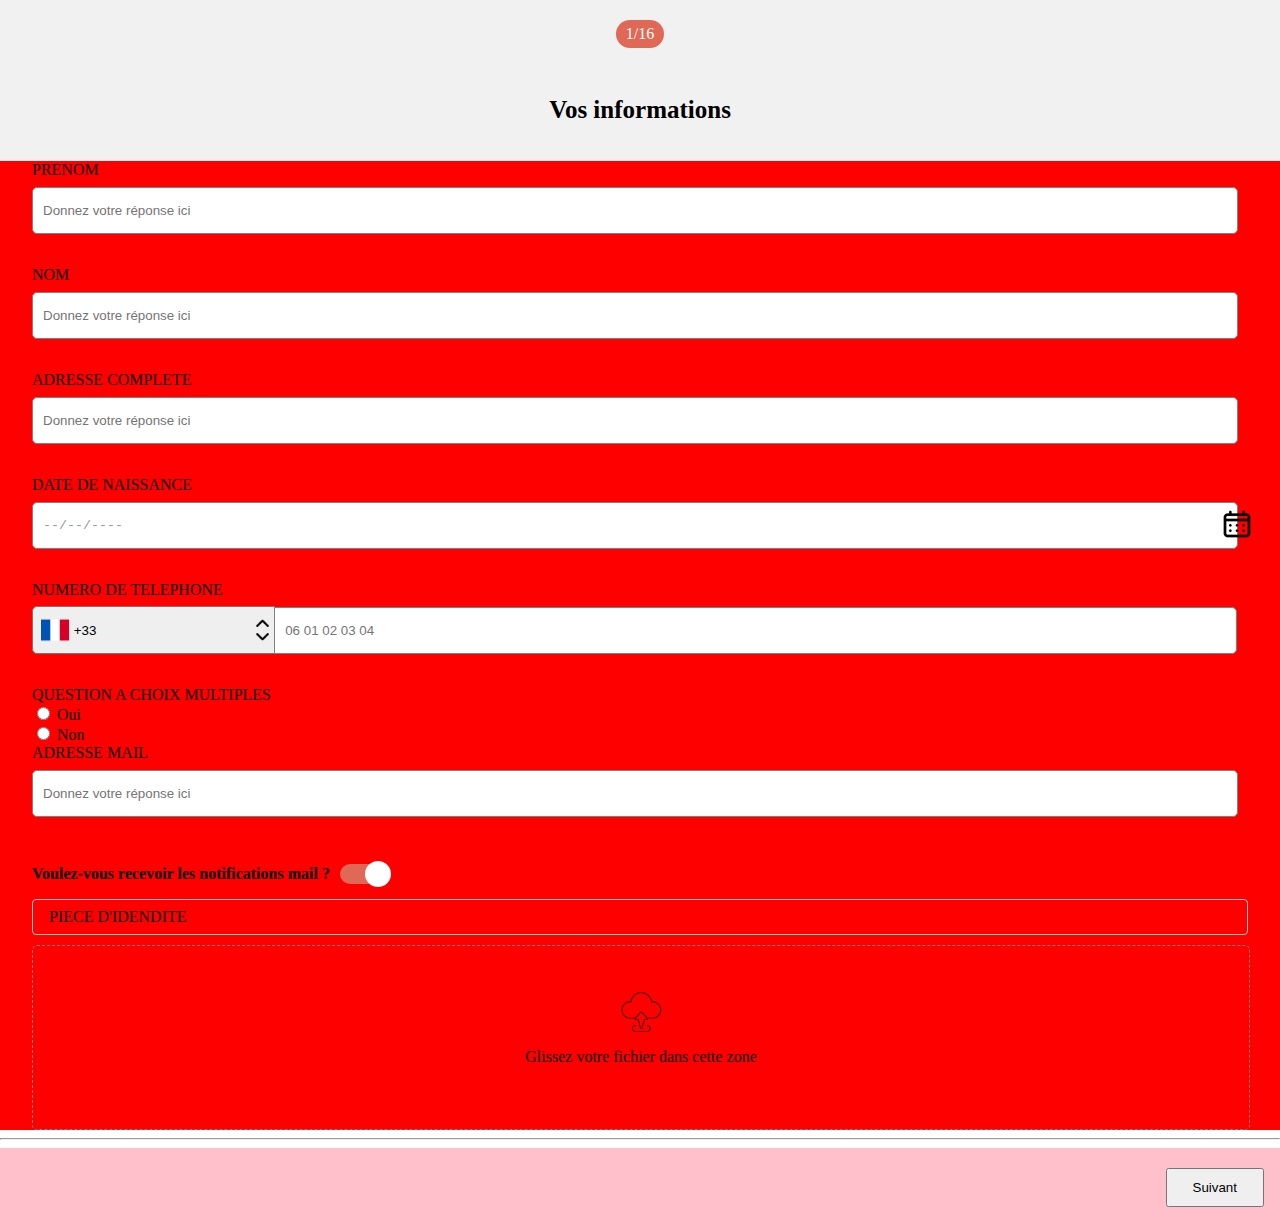
==== index.html @ 0a18bf77 "first push" ====
<!DOCTYPE html>
<html lang="fr">
  <head>
    <meta charset="UTF-8" />
    <meta name="viewport" content="width=device-width, initial-scale=1.0" />
    <link rel="stylesheet" href="style.css" />
    <title>Maquette-Particeep</title>
  </head>
  <body>
    <div class="header">
      <p>1/16</p>
      <h1>Vos informations</h1>
    </div>
    <form action="">
      <div class="form">
        <div>
          <label for="firstName">PRENOM</label>
          <input
            type="text"
            id="firstName"
            name="firstName"
            placeholder="Donnez votre réponse ici"
            required
          />
        </div>
        <div>
          <label for="name">NOM</label>
          <input
            type="text"
            id="name"
            name="name"
            placeholder="Donnez votre réponse ici"
            required
          />
        </div>
        <div>
          <label for="address">ADRESSE COMPLETE</label>
          <input
            type="text"
            id="address"
            name="address"
            placeholder="Donnez votre réponse ici"
            required
          />
        </div>
        <div class="BirthDate-container">
          <label for="BirthDate">DATE DE NAISSANCE</label>
          <input
            type="date"
            id="BirthDate"
            name="BirthDate"
            placeholder="--/--/----"
            required
          />
        </div>
        <div>
          <label for="PhoneNumber">NUMERO DE TELEPHONE</label>
          <div style="width: 100%">
            <div class="phoneNumber-container">
              <img
                class="prefix-flag"
                src="assets/icons/france.png"
                alt="drapeau"
              />
              <img
                class="prefix-arrows"
                src="assets/icons/arrows.png"
                alt="arrows"
              />
              <select id="selectPrefix" class="selectPrefix" name="prefix">
                <option value="+33">
                  <span
                    >&nbsp&nbsp&nbsp&nbsp&nbsp&nbsp&nbsp&nbsp&nbsp&nbsp&nbsp</span
                  >+33
                </option>
                <option value="+1">+1</option>
                <option value="+44">+44</option>
              </select>
            </div>
            <div class="input-container">
              <input
                type="tel"
                id="PhoneNumber"
                name="PhoneNumber"
                placeholder="06 01 02 03 04"
                required
              />
            </div>
          </div>
        </div>
        <div>
          <label for="answer-yes answer-no">QUESTION A CHOIX MULTIPLES</label>
          <div>
            <input id="answer-yes" type="radio" name="answer" />
            <label for="answer-yes">Oui</label>
          </div>
          <div>
            <input id="answer-no" type="radio" name="answer" />
            <label for="answer-no">Non</label>
          </div>
        </div>
        <div>
          <label for="mail">ADRESSE MAIL</label>
          <input
            type="email"
            id="e-mail"
            name="e-mail"
            placeholder="Donnez votre réponse ici"
            required
          />
        </div>
        <div class="toggle-container">
          <p>
            <strong> Voulez-vous recevoir les notifications mail ?</strong>
          </p>
          <div class="toggle">
            <input type="checkbox" id="toggle" checked />
            <label for="toggle"></label>
          </div>
        </div>
        <div class="file-input-container">
          <label for="file">PIECE D'IDENDITE</label>
          <div class="uploader">
            <div class="upload-wrapper">
              <img src="assets/icons/telecharger.png" alt="telecharger" />
              <p>Glissez votre fichier dans cette zone</p>
            </div>
            <input id="file" name="file" type="file" />
          </div>
        </div>
      </div>
      <hr />
      <div class="form-footer">
        <button class="submit-btn">Suivant</button>
      </div>
    </form>
    <script src="script.js"></script>
  </body>
</html>
---- style.css ----
body {
    margin: 0;
}
.header {
    background-color: #f1f1f1;
    padding: 20px;
}
.header > p {
    background-color: #DF6857;
    margin: 0 auto;
    width: fit-content;
   padding: 5px 10px;
   border-radius: 30px;
   color: white;
}
.header > h1 {
    text-align: center;
    font-size: 25px;
    margin-top: 3rem;
}
/* formulaire */
.form {
    padding: 0 2rem;
    background-color: red;
}

input[type="text"], input[type="date"], input[type="tel"], input[type="email"]  {
    width: calc(100% - 2rem);
    padding: 15px 10px;
    border: 1px solid grey;
    border-radius: 5px;
    margin : 0.5rem 0px 2rem 0px;
    position: relative;
}
input[type="date"]::-webkit-datetime-edit-fields-wrapper {
    display: none;
  }
  input[type="date"]::-webkit-calendar-picker-indicator {
    cursor: pointer;
    z-index: 10;
    opacity: 0;
    position : absolute;
    right : 1rem;
    top: 50%;
    transform: translateY(-50%);
    padding: 10px;
  }

  /*input telephone*/
  input[type="tel"] {
    border-radius: 0 5px 5px 0px !important  ;
  }
 
  .phoneNumber-container {
    position: relative;
    width: 20%;
    display: inline-block;
    margin-right: -5px;
  }
  .input-container {
    display: inline-block;
    width: 80%;
  }
  #selectPrefix{
    width: 100%;
    height: 3rem;
    border-radius: 5px 0 0 5px;
    display: inline;
  }
  select[name="prefix"] {
    appearance: none;
    -webkit-appearance: none;
}
  .prefix-flag  {
    position: absolute;
    width: 30px;
    height: 30px;
    top: 50%;
    transform: translateY(-50%);
    left: 0.5rem;
  }
  .prefix-arrows {
    width: 25px;
    height: 25px;
    position: absolute;
    right: 0;
    top: 50%;
    transform: translateY(-50%);
  }
   .BirthDate-container{
    position:relative;
  }
  .BirthDate-container:after {
        content: url("assets/icons/calendar.png");
        display: block;
        font-size:2rem;
        color:STEELBLUE;
        background: none;
        background: url('') no-repeat;
        background-size: 10%;
        position: absolute;
        top: 50%;
        transform: translateY(-50%);
        right: -5px;
  } 
  input[type="date"]:before {
    content: attr(placeholder);
    color: #999;
    display: inline-block;
  }
  /*toggler*/
    .toggle-container {
        display: flex;
        flex-direction: row;
        align-items: center;
        gap: 10px;
    }
  .toggle input[type="checkbox"] {
    display: none;
  }
  .toggle {
    display: inline-block;
  }
  .toggle label {
    display: block;
    position: relative;
    width: 50px;
    height: 20px;
    background-color: grey;
    border-radius: 15px;
    cursor: pointer;
  }
  
  .toggle label:after {
    content: '';
    display: block;
    position: absolute;
    top: 50%;
    transform: translateY(-50%);
    left: 0px;
    width: 26px;
    height: 26px;
    background-color: #fff;
    border-radius: 50%;
    transition: all 0.3s;
  }
  
  .toggle input[type="checkbox"]:checked + label {
    background-color: #DF6857;
  }
  
  .toggle input[type="checkbox"]:checked + label:after {
    transform: translateX(25px) translateY(-50%);
  }
  /* uploader*/
  .file-input-container{
    display: flex;
    flex-direction: column;
    gap: 10px;
    
  }
  .file-input-container .uploader {
    width: 100%;
    position: relative;
    border: 1px dashed grey;
    border-radius: 5px;
  }
  .uploader img {
    width: 40px;
    height: 40px;
  }
  .file-input-container input[type="file"] {
    display: flex;
    border: 1px dashed grey;
    border-radius: 5px;
    width: 100%;
    padding: 5rem 0;
    cursor: pointer;
    z-index: 100;
    opacity: 0;
  }
  .upload-wrapper {
    position: absolute;
    display: flex;
    flex-direction: column;
    justify-content: center;
    align-items: center;
    top: 50%;
    left: 50%;
    transform: translate(-50%, -50%);
  }
  .file-input-container label {
    display: inline-block;
    padding: 8px 16px;
    border: 1px solid #ccc;
    border-radius: 4px;
    cursor: pointer;
  }
 /* submit btn */
 .form-footer {
    background-color: pink;
    height: 5rem;
    display: flex;
    justify-content:  flex-end;
    align-items: center;
 }
    .submit-btn {
        padding: 10px 25px;
        margin-right: 1rem;
    }
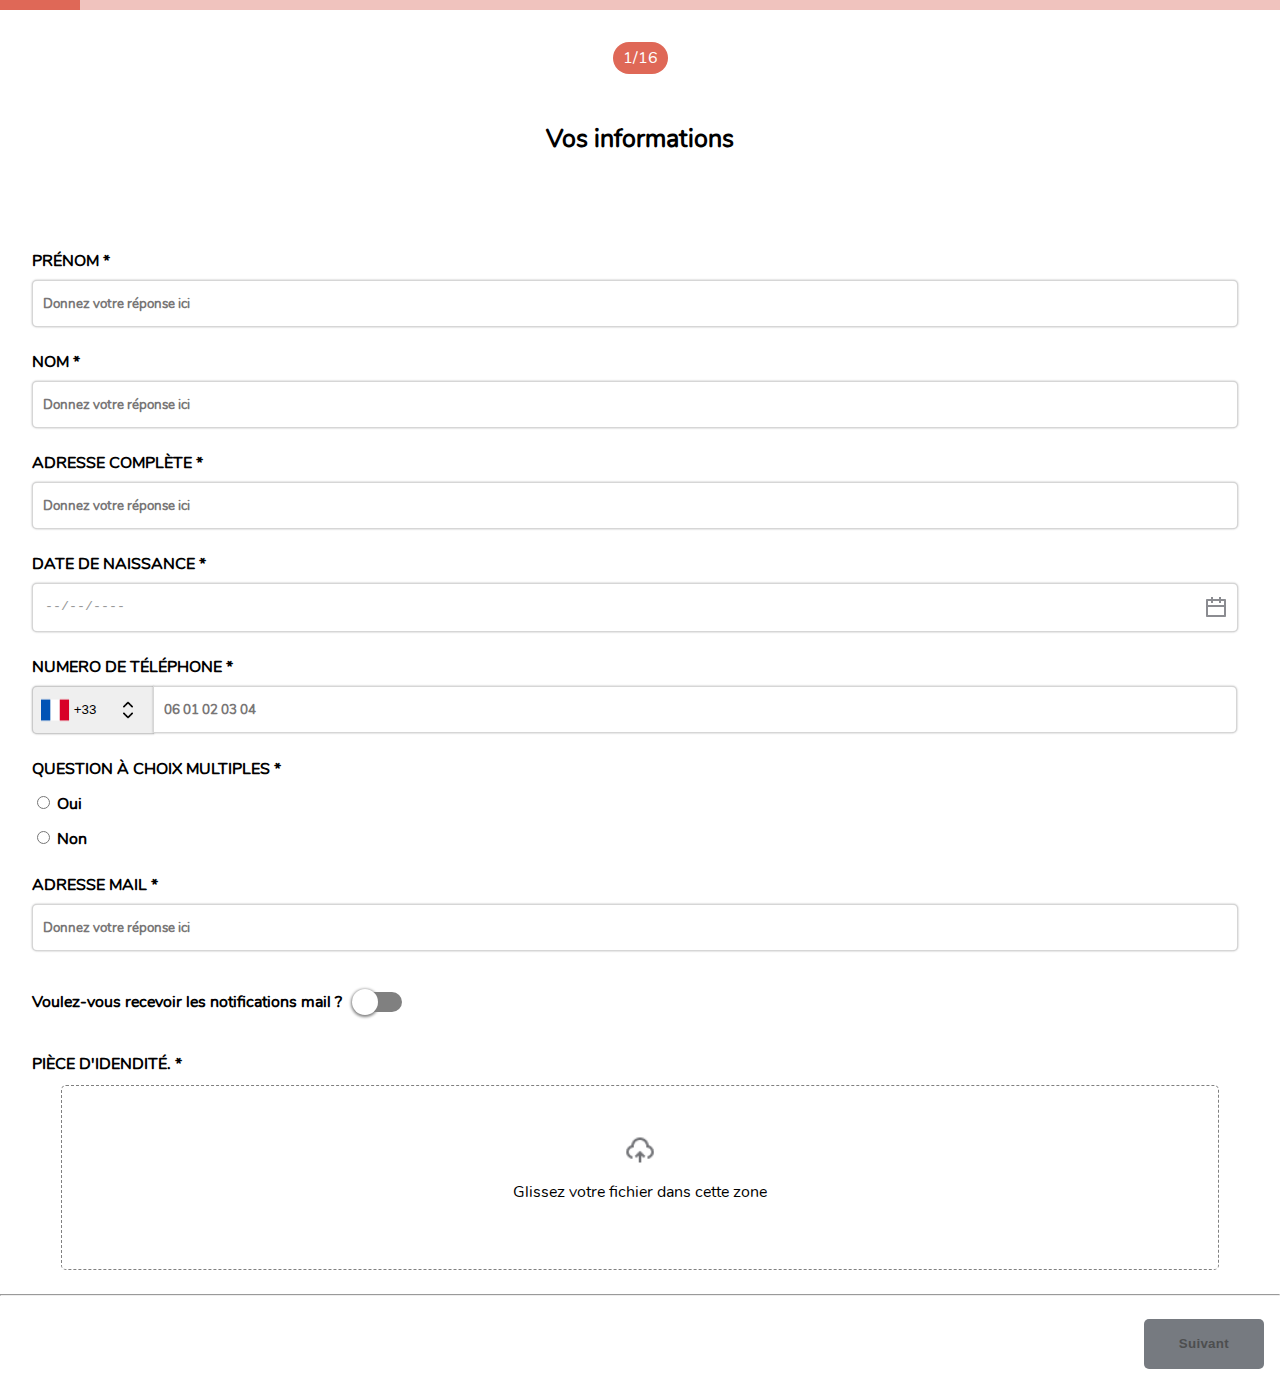
==== commit 00a39be1: "second push 80%" ====
--- a/index.html
+++ b/index.html
@@ -8,13 +8,16 @@
   </head>
   <body>
     <div class="header">
+      <div class="progression-bar">
+        <div class="progression"></div>
+      </div>
       <p>1/16</p>
       <h1>Vos informations</h1>
     </div>
     <form action="">
       <div class="form">
-        <div>
-          <label for="firstName">PRENOM</label>
+        <div class="input-group">
+          <label for="firstName">PRÉNOM *</label>
           <input
             type="text"
             id="firstName"
@@ -23,8 +26,8 @@
             required
           />
         </div>
-        <div>
-          <label for="name">NOM</label>
+        <div class="input-group">
+          <label for="name">NOM *</label>
           <input
             type="text"
             id="name"
@@ -33,8 +36,8 @@
             required
           />
         </div>
-        <div>
-          <label for="address">ADRESSE COMPLETE</label>
+        <div class="input-group">
+          <label for="address">ADRESSE COMPLÈTE *</label>
           <input
             type="text"
             id="address"
@@ -43,18 +46,18 @@
             required
           />
         </div>
-        <div class="BirthDate-container">
-          <label for="BirthDate">DATE DE NAISSANCE</label>
+        <div class="input-group birthDate-container">
+          <label for="BirthDate">DATE DE NAISSANCE *</label>
           <input
             type="date"
-            id="BirthDate"
-            name="BirthDate"
+            id="birthDate"
+            name="birthDate"
             placeholder="--/--/----"
             required
           />
         </div>
-        <div>
-          <label for="PhoneNumber">NUMERO DE TELEPHONE</label>
+        <div class="input-group">
+          <label for="PhoneNumber">NUMERO DE TÉLÉPHONE *</label>
           <div style="width: 100%">
             <div class="phoneNumber-container">
               <img
@@ -80,49 +83,49 @@
             <div class="input-container">
               <input
                 type="tel"
-                id="PhoneNumber"
-                name="PhoneNumber"
+                id="phoneNumber"
+                name="phoneNumber"
                 placeholder="06 01 02 03 04"
                 required
               />
             </div>
           </div>
         </div>
-        <div>
-          <label for="answer-yes answer-no">QUESTION A CHOIX MULTIPLES</label>
+        <div class="input-group">
+          <label for="answer-yes answer-no">QUESTION À CHOIX MULTIPLES *</label>
           <div>
-            <input id="answer-yes" type="radio" name="answer" />
+            <input id="answer-yes" type="radio" name="answer-yes" />
             <label for="answer-yes">Oui</label>
           </div>
           <div>
-            <input id="answer-no" type="radio" name="answer" />
+            <input id="answer-no" type="radio" name="answer-no" />
             <label for="answer-no">Non</label>
           </div>
         </div>
-        <div>
-          <label for="mail">ADRESSE MAIL</label>
+        <div class="input-group">
+          <label for="mail">ADRESSE MAIL *</label>
           <input
             type="email"
-            id="e-mail"
-            name="e-mail"
+            id="email"
+            name="email"
             placeholder="Donnez votre réponse ici"
             required
           />
         </div>
-        <div class="toggle-container">
+        <div class="input-group toggle-container">
           <p>
             <strong> Voulez-vous recevoir les notifications mail ?</strong>
           </p>
           <div class="toggle">
-            <input type="checkbox" id="toggle" checked />
+            <input type="checkbox" id="toggle" name="checkbox" />
             <label for="toggle"></label>
           </div>
         </div>
-        <div class="file-input-container">
-          <label for="file">PIECE D'IDENDITE</label>
+        <div class="input-group file-input-container">
+          <label for="file">PIÈCE D'IDENDITÉ. *</label>
           <div class="uploader">
             <div class="upload-wrapper">
-              <img src="assets/icons/telecharger.png" alt="telecharger" />
+              <img src="assets/icons/upload-cloud.png" alt="telecharger" />
               <p>Glissez votre fichier dans cette zone</p>
             </div>
             <input id="file" name="file" type="file" />
@@ -131,7 +134,9 @@
       </div>
       <hr />
       <div class="form-footer">
-        <button class="submit-btn">Suivant</button>
+        <button class="submit-btn" disabled>
+          <a href="index2.html">Suivant</a>
+        </button>
       </div>
     </form>
     <script src="script.js"></script>
--- a/style.css
+++ b/style.css
@@ -1,9 +1,29 @@
+@font-face {
+    font-family: "Nunito-Regular";
+    src: url('assets/fonts/Nunito-Regular.ttf');
+}
 body {
     margin: 0;
-}
+    font-family: Nunito-Regular;
+}
+/*header progression bar*/
 .header {
-    background-color: #f1f1f1;
-    padding: 20px;
+  height: 250px;
+}
+.header .progression-bar {
+    width: 100%;
+    height: 10px;
+    background-color: #f0c3be;
+    position: relative;
+    margin-bottom: 2rem;
+}
+.header .progression-bar .progression {
+    width: calc( (100% / 16) * 1 );
+    height: 10px;
+    background-color: #DF6857;
+    position: absolute;
+    top: 0;
+    left: 0;
 }
 .header > p {
     background-color: #DF6857;
@@ -21,31 +41,73 @@
 /* formulaire */
 .form {
     padding: 0 2rem;
-    background-color: red;
-}
-
+}
+.input-group {
+    margin-bottom: 1.5rem;
+}
 input[type="text"], input[type="date"], input[type="tel"], input[type="email"]  {
+    position: relative;
     width: calc(100% - 2rem);
+    margin-top : 0.5rem;
     padding: 15px 10px;
-    border: 1px solid grey;
+    border: 1px solid rgba(90, 90, 91, 0.247) ;
     border-radius: 5px;
-    margin : 0.5rem 0px 2rem 0px;
-    position: relative;
-}
+    box-shadow:  0 0px 2px 0 rgba(90, 90, 91, 0.49);
+}
+input[type="text"]:focus, input[type="date"]:focus, input[type="tel"]:focus, input[type="email"]:focus {
+    outline: none;
+    border: 1px solid #DF6857;
+}
+input[type="text"]::placeholder, input[type="date"]::placeholder, input[type="tel"]::placeholder, input[type="email"]::placeholder {
+    font-weight: 600;
+    color: #787676;
+    font-family:Nunito-Regular ;
+}
+label {
+  font-weight: bold;
+} 
+/*input date (birthdate)*/
 input[type="date"]::-webkit-datetime-edit-fields-wrapper {
-    display: none;
+    color: red;
+  opacity: 0;
   }
   input[type="date"]::-webkit-calendar-picker-indicator {
     cursor: pointer;
+    opacity: 0;
+    width: 100%;
+    height: 100%;
     z-index: 10;
-    opacity: 0;
     position : absolute;
     right : 1rem;
     top: 50%;
     transform: translateY(-50%);
     padding: 10px;
   }
-
+  .birthDate-container{
+    position:relative;
+  }
+  .birthDate-container:after {
+        content: url("assets/icons/calendar-line.png");
+        position: absolute;
+        top: 54%;
+        right: 20px;
+  } 
+  input[type="date"]:before {
+    position: absolute;
+    left: 12px;
+    content: attr(placeholder);
+    color: #999;
+    display: inline-block;
+  }
+  /* when date selected*/
+  .selected input[type="date"]::-webkit-datetime-edit-fields-wrapper {
+    color: black;
+    font-family: Nunito-Regular ;
+    opacity: 1;
+  }
+  .selected input[type="date"]:before {
+    opacity: 0;
+  } 
   /*input telephone*/
   input[type="tel"] {
     border-radius: 0 5px 5px 0px !important  ;
@@ -53,17 +115,19 @@
  
   .phoneNumber-container {
     position: relative;
-    width: 20%;
+    width: 10%;
     display: inline-block;
     margin-right: -5px;
   }
   .input-container {
     display: inline-block;
-    width: 80%;
+    width: 90%;
   }
   #selectPrefix{
     width: 100%;
     height: 3rem;
+    border: 1px solid rgba(90, 90, 91, 0.247) ;
+    box-shadow:  0 0px 2px 0 rgba(90, 90, 91, 0.49);
     border-radius: 5px 0 0 5px;
     display: inline;
   }
@@ -71,7 +135,7 @@
     appearance: none;
     -webkit-appearance: none;
 }
-  .prefix-flag  {
+  .prefix-flag {
     position: absolute;
     width: 30px;
     height: 30px;
@@ -80,33 +144,17 @@
     left: 0.5rem;
   }
   .prefix-arrows {
-    width: 25px;
-    height: 25px;
-    position: absolute;
-    right: 0;
-    top: 50%;
-    transform: translateY(-50%);
-  }
-   .BirthDate-container{
-    position:relative;
-  }
-  .BirthDate-container:after {
-        content: url("assets/icons/calendar.png");
-        display: block;
-        font-size:2rem;
-        color:STEELBLUE;
-        background: none;
-        background: url('') no-repeat;
-        background-size: 10%;
-        position: absolute;
-        top: 50%;
-        transform: translateY(-50%);
-        right: -5px;
-  } 
-  input[type="date"]:before {
-    content: attr(placeholder);
-    color: #999;
-    display: inline-block;
+    width: 20px;
+    height: 20px;
+    position: absolute;
+    right: 1rem;
+    top: 50%;
+    transform: translateY(-50%);
+  }
+  
+  /* multiple questions */
+  #answer-yes, #answer-no{
+   margin-top: 1rem;
   }
   /*toggler*/
     .toggle-container {
@@ -130,7 +178,6 @@
     border-radius: 15px;
     cursor: pointer;
   }
-  
   .toggle label:after {
     content: '';
     display: block;
@@ -140,7 +187,8 @@
     left: 0px;
     width: 26px;
     height: 26px;
-    background-color: #fff;
+    background-color: white;
+    box-shadow:  0px 1px 3px 1px grey;
     border-radius: 50%;
     transition: all 0.3s;
   }
@@ -152,7 +200,9 @@
   .toggle input[type="checkbox"]:checked + label:after {
     transform: translateX(25px) translateY(-50%);
   }
-  /* uploader*/
+
+
+  /* uploader file input */
   .file-input-container{
     display: flex;
     flex-direction: column;
@@ -160,14 +210,15 @@
     
   }
   .file-input-container .uploader {
-    width: 100%;
+    width: 95%;
+    margin: 0 auto;
     position: relative;
     border: 1px dashed grey;
     border-radius: 5px;
   }
   .uploader img {
-    width: 40px;
-    height: 40px;
+    width: 30px;
+    height: 30px;
   }
   .file-input-container input[type="file"] {
     display: flex;
@@ -189,22 +240,31 @@
     left: 50%;
     transform: translate(-50%, -50%);
   }
-  .file-input-container label {
-    display: inline-block;
-    padding: 8px 16px;
-    border: 1px solid #ccc;
-    border-radius: 4px;
-    cursor: pointer;
-  }
  /* submit btn */
- .form-footer {
-    background-color: pink;
-    height: 5rem;
-    display: flex;
-    justify-content:  flex-end;
-    align-items: center;
- }
+    .form-footer {
+      height: 5rem;
+     display: flex;
+      justify-content:  flex-end;
+      align-items: center;
+    }
     .submit-btn {
-        padding: 10px 25px;
+        padding: 20px 35px;
         margin-right: 1rem;
+        border: none;
+        font-weight: 600 ;
+        border-radius: 5px;
+        background-color: #DF6857;
+        color: white;
+        line-height: 10px;
+        letter-spacing: 0.3px;
+        cursor: pointer;
+    }
+    .submit-btn > a {
+      text-decoration: none;
+      color: #4d4e4f;
+      
+    }
+    .submit-btn:disabled {        
+        background-color: #767a80;
+        pointer-events: none;
     }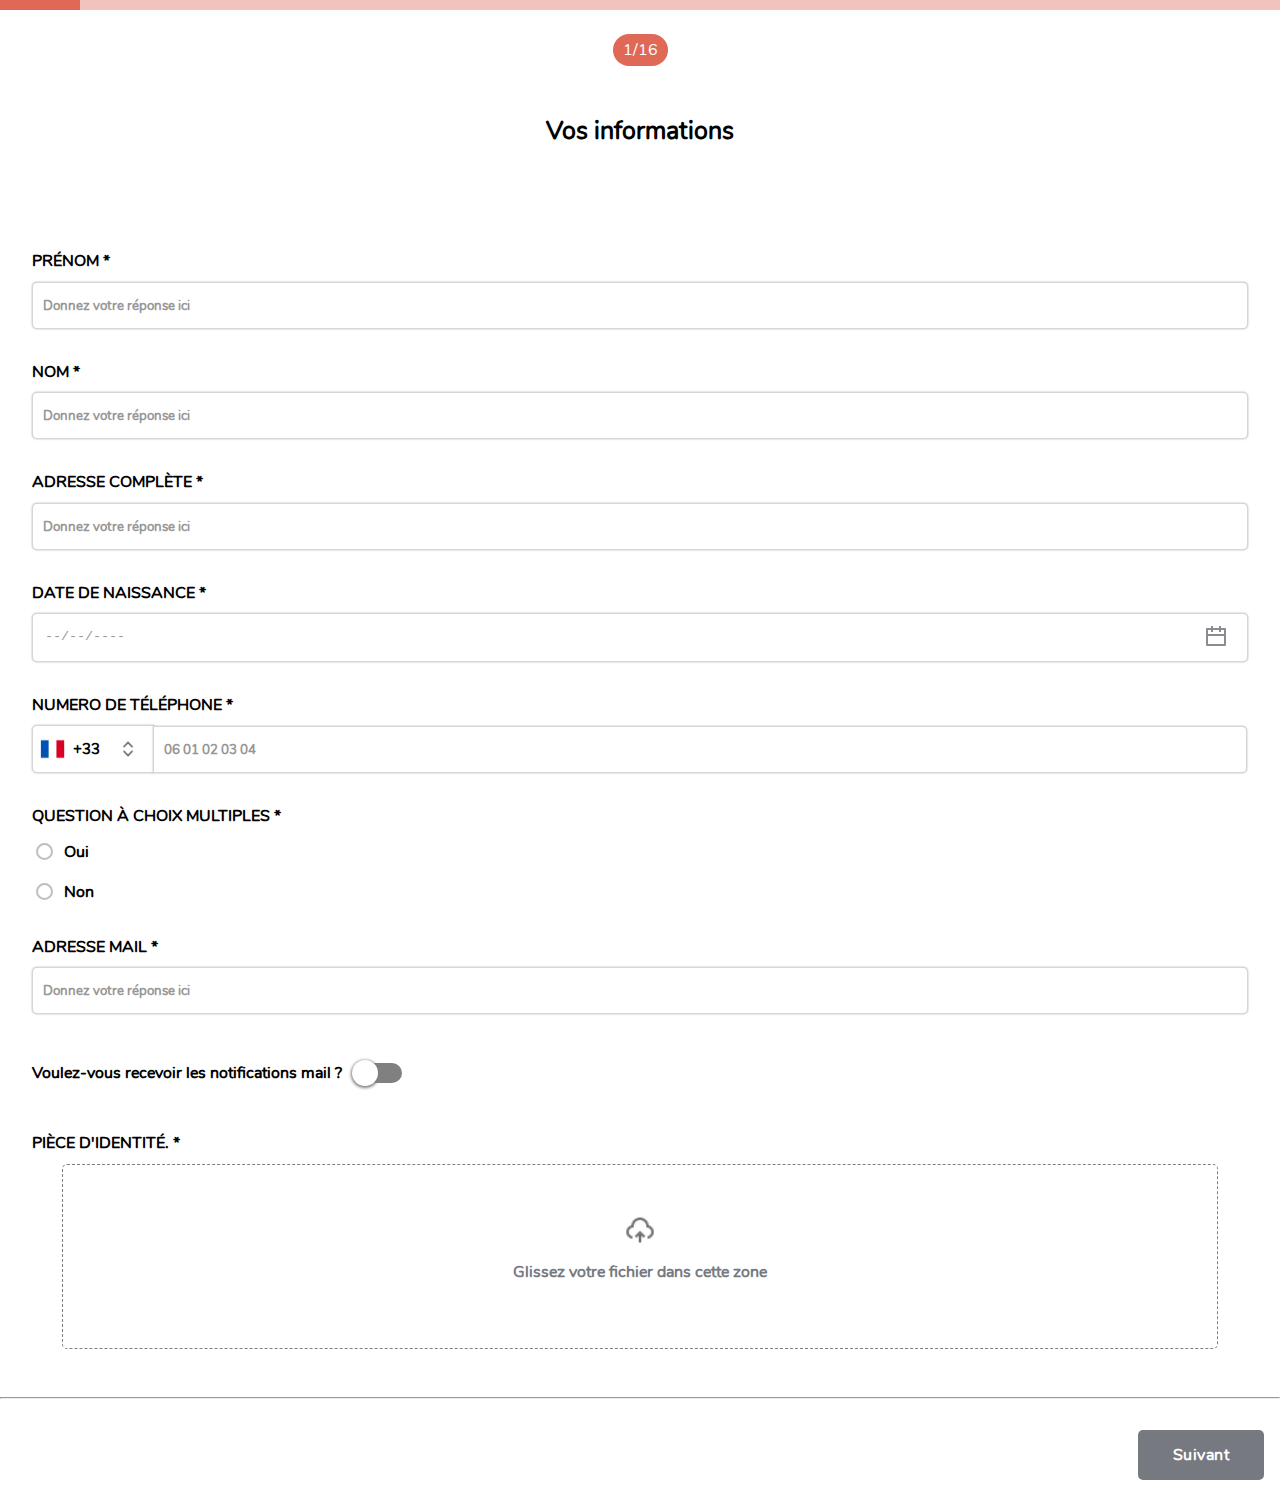
==== commit da105698: "final push" ====
--- a/index.html
+++ b/index.html
@@ -4,141 +4,146 @@
     <meta charset="UTF-8" />
     <meta name="viewport" content="width=device-width, initial-scale=1.0" />
     <link rel="stylesheet" href="style.css" />
-    <title>Maquette-Particeep</title>
+    <title>Maquette Particeep</title>
   </head>
   <body>
-    <div class="header">
-      <div class="progression-bar">
-        <div class="progression"></div>
+    <header>
+      <div class="header">
+        <div class="progression-bar">
+          <div class="progression"></div>
+        </div>
+        <p>1/16</p>
+        <h1>Vos informations</h1>
       </div>
-      <p>1/16</p>
-      <h1>Vos informations</h1>
-    </div>
-    <form action="">
-      <div class="form">
-        <div class="input-group">
-          <label for="firstName">PRÉNOM *</label>
-          <input
-            type="text"
-            id="firstName"
-            name="firstName"
-            placeholder="Donnez votre réponse ici"
-            required
-          />
-        </div>
-        <div class="input-group">
-          <label for="name">NOM *</label>
-          <input
-            type="text"
-            id="name"
-            name="name"
-            placeholder="Donnez votre réponse ici"
-            required
-          />
-        </div>
-        <div class="input-group">
-          <label for="address">ADRESSE COMPLÈTE *</label>
-          <input
-            type="text"
-            id="address"
-            name="address"
-            placeholder="Donnez votre réponse ici"
-            required
-          />
-        </div>
-        <div class="input-group birthDate-container">
-          <label for="BirthDate">DATE DE NAISSANCE *</label>
-          <input
-            type="date"
-            id="birthDate"
-            name="birthDate"
-            placeholder="--/--/----"
-            required
-          />
-        </div>
-        <div class="input-group">
-          <label for="PhoneNumber">NUMERO DE TÉLÉPHONE *</label>
-          <div style="width: 100%">
-            <div class="phoneNumber-container">
-              <img
-                class="prefix-flag"
-                src="assets/icons/france.png"
-                alt="drapeau"
-              />
-              <img
-                class="prefix-arrows"
-                src="assets/icons/arrows.png"
-                alt="arrows"
-              />
-              <select id="selectPrefix" class="selectPrefix" name="prefix">
-                <option value="+33">
-                  <span
-                    >&nbsp&nbsp&nbsp&nbsp&nbsp&nbsp&nbsp&nbsp&nbsp&nbsp&nbsp</span
-                  >+33
-                </option>
-                <option value="+1">+1</option>
-                <option value="+44">+44</option>
-              </select>
+    </header>
+    <main>
+      <form action="">
+        <div class="form">
+          <div class="input-group">
+            <label for="firstName">PRÉNOM *</label>
+            <input
+              type="text"
+              id="firstName"
+              name="firstName"
+              placeholder="Donnez votre réponse ici"
+              required
+            />
+          </div>
+          <div class="input-group">
+            <label for="name">NOM *</label>
+            <input
+              type="text"
+              id="name"
+              name="name"
+              placeholder="Donnez votre réponse ici"
+              required
+            />
+          </div>
+          <div class="input-group">
+            <label for="address">ADRESSE COMPLÈTE *</label>
+            <input
+              type="text"
+              id="address"
+              name="address"
+              placeholder="Donnez votre réponse ici"
+              required
+            />
+          </div>
+          <div class="input-group birthDate-container">
+            <label for="BirthDate">DATE DE NAISSANCE *</label>
+            <input
+              type="date"
+              id="birthDate"
+              name="birthDate"
+              placeholder="--/--/----"
+              required
+            />
+          </div>
+          <div class="input-group">
+            <label for="PhoneNumber">NUMERO DE TÉLÉPHONE *</label>
+            <div style="width: 100%">
+              <div class="prefix-container">
+                <img
+                  class="prefix-flag"
+                  src="assets/icons/france.png"
+                  alt="drapeau"
+                />
+                <img
+                  class="prefix-arrows"
+                  src="assets/icons/arrows.png"
+                  alt="arrows"
+                />
+                <select id="selectPrefix" class="selectPrefix" name="prefix">
+                  <option value="+33">+33</option>
+                  <option value="+1">+1</option>
+                  <option value="+44">+44</option>
+                </select>
+              </div>
+              <div class="input-container">
+                <input
+                  type="tel"
+                  id="phoneNumber"
+                  name="phoneNumber"
+                  placeholder="06 01 02 03 04"
+                  required
+                />
+              </div>
             </div>
-            <div class="input-container">
-              <input
-                type="tel"
-                id="phoneNumber"
-                name="phoneNumber"
-                placeholder="06 01 02 03 04"
-                required
-              />
+          </div>
+          <div class="input-group">
+            <label for="answer-yes answer-no"
+              >QUESTION À CHOIX MULTIPLES *</label
+            >
+            <div class="checkbox-container">
+              <input id="answer-yes" type="checkbox" name="answer-yes" />
+              <label for="answer-yes">Oui</label>
+            </div>
+            <div class="checkbox-container">
+              <input id="answer-no" type="checkbox" name="answer-no" />
+              <label for="answer-no">Non</label>
+            </div>
+          </div>
+          <div class="input-group">
+            <label for="mail">ADRESSE MAIL *</label>
+            <input
+              type="email"
+              id="email"
+              name="email"
+              placeholder="Donnez votre réponse ici"
+              required
+            />
+          </div>
+          <div class="input-group toggle-container">
+            <p>
+              <strong> Voulez-vous recevoir les notifications mail ?</strong>
+            </p>
+            <div class="toggle">
+              <input type="checkbox" id="toggle" name="checkbox" />
+              <label for="toggle"></label>
+            </div>
+          </div>
+          <div class="input-group file-input-container">
+            <label for="file">PIÈCE D'IDENTITÉ. *</label>
+            <div class="uploader">
+              <div class="upload-wrapper">
+                <img src="assets/icons/upload-cloud.png" alt="telecharger" />
+                <p>Glissez votre fichier dans cette zone</p>
+              </div>
+              <div class="files-info hide">
+                <img src="assets/icons/file-line.png" alt="file icon" />
+                <p>Glissez votre fichier dans cette zone</p>
+              </div>
+              <input id="file" name="file" type="file" />
             </div>
           </div>
         </div>
-        <div class="input-group">
-          <label for="answer-yes answer-no">QUESTION À CHOIX MULTIPLES *</label>
-          <div>
-            <input id="answer-yes" type="radio" name="answer-yes" />
-            <label for="answer-yes">Oui</label>
-          </div>
-          <div>
-            <input id="answer-no" type="radio" name="answer-no" />
-            <label for="answer-no">Non</label>
-          </div>
+        <hr />
+        <div class="form-footer">
+          <a class="submit-btn disabled" href="#">Suivant</a>
         </div>
-        <div class="input-group">
-          <label for="mail">ADRESSE MAIL *</label>
-          <input
-            type="email"
-            id="email"
-            name="email"
-            placeholder="Donnez votre réponse ici"
-            required
-          />
-        </div>
-        <div class="input-group toggle-container">
-          <p>
-            <strong> Voulez-vous recevoir les notifications mail ?</strong>
-          </p>
-          <div class="toggle">
-            <input type="checkbox" id="toggle" name="checkbox" />
-            <label for="toggle"></label>
-          </div>
-        </div>
-        <div class="input-group file-input-container">
-          <label for="file">PIÈCE D'IDENDITÉ. *</label>
-          <div class="uploader">
-            <div class="upload-wrapper">
-              <img src="assets/icons/upload-cloud.png" alt="telecharger" />
-              <p>Glissez votre fichier dans cette zone</p>
-            </div>
-            <input id="file" name="file" type="file" />
-          </div>
-        </div>
-      </div>
-      <hr />
-      <div class="form-footer">
-        <button class="submit-btn" disabled>
-          <a href="index2.html">Suivant</a>
-        </button>
-      </div>
-    </form>
+      </form>
+    </main>
+
     <script src="script.js"></script>
   </body>
 </html>
--- a/style.css
+++ b/style.css
@@ -1,270 +1,339 @@
+*, ::after, ::before { 
+  box-sizing: border-box; 
+}
+body {
+  margin: 0;
+  font-family: Nunito-Regular;
+}
 @font-face {
-    font-family: "Nunito-Regular";
-    src: url('assets/fonts/Nunito-Regular.ttf');
-}
-body {
-    margin: 0;
-    font-family: Nunito-Regular;
-}
+  font-family: "Nunito-Regular";
+  src: url('assets/fonts/Nunito-Regular.ttf');
+}
+:root {
+  --primary-color : #DF6857;
+}
+
 /*header progression bar*/
 .header {
   height: 250px;
 }
 .header .progression-bar {
-    width: 100%;
-    height: 10px;
-    background-color: #f0c3be;
-    position: relative;
-    margin-bottom: 2rem;
+  width: 100%;
+  height: 10px;
+  background-color: #f0c3be;
+  position: relative;
+  margin-bottom: 1.5rem;
 }
 .header .progression-bar .progression {
-    width: calc( (100% / 16) * 1 );
-    height: 10px;
-    background-color: #DF6857;
-    position: absolute;
-    top: 0;
-    left: 0;
+  width: calc( (100% / 16) * 1 );
+  height: 10px;
+  background-color: var(--primary-color);
+  position: absolute;
+  top: 0;
+  left: 0;
 }
 .header > p {
-    background-color: #DF6857;
-    margin: 0 auto;
-    width: fit-content;
-   padding: 5px 10px;
-   border-radius: 30px;
-   color: white;
+  background-color: var(--primary-color);
+  margin: 0 auto;
+  width: fit-content;
+  padding: 5px 10px;
+  border-radius: 30px;
+  color: white;
 }
 .header > h1 {
-    text-align: center;
-    font-size: 25px;
-    margin-top: 3rem;
-}
-/* formulaire */
+  text-align: center;
+  font-size: 25px;
+  margin-top: 3rem;
+}
+
+/* form */
 .form {
-    padding: 0 2rem;
+  padding: 0 2rem;
 }
 .input-group {
-    margin-bottom: 1.5rem;
+  margin-bottom: 2rem;
 }
 input[type="text"], input[type="date"], input[type="tel"], input[type="email"]  {
-    position: relative;
-    width: calc(100% - 2rem);
-    margin-top : 0.5rem;
-    padding: 15px 10px;
-    border: 1px solid rgba(90, 90, 91, 0.247) ;
-    border-radius: 5px;
-    box-shadow:  0 0px 2px 0 rgba(90, 90, 91, 0.49);
+  position: relative;
+  width: 100% ;
+  margin-top : 0.6rem;
+  padding: 15px 10px;
+  border: 1px solid rgba(90, 90, 91, 0.247) ;
+  border-radius: 5px;
+  box-shadow:  0 0 2px 0 rgba(90, 90, 91, 0.49);
 }
 input[type="text"]:focus, input[type="date"]:focus, input[type="tel"]:focus, input[type="email"]:focus {
-    outline: none;
-    border: 1px solid #DF6857;
+  outline: none;
+  box-shadow:  0 0px 2px 1px var(--primary-color);
 }
 input[type="text"]::placeholder, input[type="date"]::placeholder, input[type="tel"]::placeholder, input[type="email"]::placeholder {
-    font-weight: 600;
-    color: #787676;
-    font-family:Nunito-Regular ;
+  font-weight: 600;
+  color: #989696;
+  font-family:Nunito-Regular ;
 }
 label {
   font-weight: bold;
 } 
+
 /*input date (birthdate)*/
 input[type="date"]::-webkit-datetime-edit-fields-wrapper {
-    color: red;
   opacity: 0;
+}
+input[type="date"]::-webkit-calendar-picker-indicator {
+  cursor: pointer;
+  opacity: 0;
+  width: 100%;
+  height: 100%;
+  z-index: 10;
+  position : absolute;
+  right : 1rem;
+  top: 50%;
+  transform: translateY(-50%);
+  padding: 10px;
+}
+.birthDate-container{
+  position:relative;
+}
+.birthDate-container:after {
+  content: url("assets/icons/calendar-line.png");
+  position: absolute;
+  top: 54%;
+  right: 20px;
+} 
+input[type="date"]:before {
+  position: absolute;
+  left: 12px;
+  content: attr(placeholder);
+  color: #999;
+  display: inline-block;
+}
+
+/* when date selected*/
+.selected input[type="date"]::-webkit-datetime-edit-fields-wrapper {
+  color: black;
+  font-family: Nunito-Regular ;
+  opacity: 1;
+}
+.selected input[type="date"]:before {
+  opacity: 0;
+} 
+
+/*input telephone*/
+input[type="tel"] {
+  border-radius: 0 5px 5px 0px !important  ;
+}
+.prefix-container {
+  position: relative;
+  width: 10%;
+  display: inline-block;
+  margin-right: -5px;
+}
+.input-container {
+  display: inline-block;
+  width: 90%;
+}
+#selectPrefix{
+  width: 100%;
+  height: 3rem;
+  border: 1px solid rgba(90, 90, 91, 0.247) ;
+  box-shadow:  0 0px 2px 0 rgba(90, 90, 91, 0.49);
+  border-radius: 5px 0 0 5px;
+  display: inline;
+}
+select[name="prefix"] {
+  appearance: none;
+  -webkit-appearance: none;
+  padding-left: 40px;
+  font-size: 15px;
+  font-family: Nunito-Regular;
+  font-weight: 700;
+  background-color: transparent;
+}
+.prefix-flag {
+  position: absolute;
+  width: 25px;
+  height: 25px;
+  top: 50%;
+  transform: translateY(-50%);
+  left: 0.5rem;
+}
+.prefix-arrows {
+  width: 20px;
+  height: 20px;
+  position: absolute;
+  right: 1rem;
+  top: 50%;
+  transform: translateY(-50%);
+  z-index: -1;
+}
+
+/*responsive*/
+@media (width < 1025px) {
+  .prefix-arrows {
+  display: none;
   }
-  input[type="date"]::-webkit-calendar-picker-indicator {
-    cursor: pointer;
-    opacity: 0;
-    width: 100%;
-    height: 100%;
-    z-index: 10;
-    position : absolute;
-    right : 1rem;
-    top: 50%;
-    transform: translateY(-50%);
-    padding: 10px;
+}
+@media (width < 768px) {
+  select[name="prefix"]  {
+  color: transparent;
   }
-  .birthDate-container{
-    position:relative;
+}
+
+/* multiple questions */
+.checkbox-container:nth-child(2) {
+  margin-top: 0.8rem;
+}
+.checkbox-container:nth-child(3) {
+  margin-top: 1rem;
+}
+.checkbox-container input[type="checkbox"] {
+  appearance: none;
+  -webkit-appearance: none;
+  -moz-appearance: none;
+  position: absolute;
+  width: 17px;
+  height: 17px;
+  border-radius: 50%;
+  border: 2px solid rgba(90, 90, 91, 0.389);
+  margin-right: 8px;
+}
+.checkbox-container input[type="checkbox"]:checked {
+  background-color: var(--primary-color);
+  border: 2px solid rgba(90, 90, 91, 0.389) ;
+  box-shadow: inset 0 0 0 2px white;
+}
+.checkbox-container label {
+  margin-left: 2rem;
+  margin-bottom: 0;
+  line-height: 24px;
+}
+  /*toggler*/
+.toggle-container {
+  display: flex;
+  flex-direction: row;
+  align-items: center;
+  gap: 10px;
+}
+.toggle input[type="checkbox"] {
+  display: none;
+}
+.toggle {
+  display: inline-block;
+}
+.toggle label {
+  display: block;
+  position: relative;
+  width: 50px;
+  height: 20px;
+  background-color: grey;
+  border-radius: 15px;
+  cursor: pointer;
+}
+.toggle label:after {
+  content: '';
+  display: block;
+  position: absolute;
+  top: 50%;
+  transform: translateY(-50%);
+  left: 0px;
+  width: 26px;
+  height: 26px;
+  background-color: white;
+  box-shadow:  0px 1px 3px 1px grey;
+  border-radius: 50%;
+  transition: all 0.3s;
+}
+.toggle input[type="checkbox"]:checked + label {
+  background-color: var(--primary-color);
+}
+.toggle input[type="checkbox"]:checked + label:after {
+  transform: translateX(25px) translateY(-50%);
+}
+
+/* uploader file input */
+.file-input-container{
+  display: flex;
+  flex-direction: column;
+  gap: 10px;
+  margin-bottom: 3rem;
+}
+.file-input-container .uploader {
+  width: 95%;
+  margin: 0 auto;
+  position: relative;
+  border: 1px dashed grey;
+  border-radius: 5px;
+}
+.uploader img {
+  width: 30px;
+  height: 30px;
+}
+.file-input-container input[type="file"] {
+  display: flex;
+  border: 1px dashed grey;
+  border-radius: 5px;
+  width: 100%;
+  padding: 5rem 0;
+  cursor: pointer;
+  z-index: 100;
+  opacity: 0;
+}
+.file-input-container label {
+  width: fit-content;
+}
+.upload-wrapper {
+  position: absolute;
+  display: flex;
+  flex-direction: column;
+  justify-content: center;
+  align-items: center;
+  top: 50%;
+  left: 50%;
+  transform: translate(-50%, -50%);
+}
+.files-info {
+  position: absolute;
+  display: flex;
+  flex-direction: column;
+  justify-content: center;
+  align-items: center;
+  top: 50%;
+  left: 50%;
+  transform: translate(-50%, -50%);
+}
+.upload-wrapper p,.files-info p {
+  color: #767a80;
+  font-weight: 700;
+}
+.hide {
+  display: none;
+}
+
+/* submit btn */
+.form-footer {
+  height: 6rem;
+  display: flex;
+  justify-content:  flex-end;
+  align-items: center;
   }
-  .birthDate-container:after {
-        content: url("assets/icons/calendar-line.png");
-        position: absolute;
-        top: 54%;
-        right: 20px;
-  } 
-  input[type="date"]:before {
-    position: absolute;
-    left: 12px;
-    content: attr(placeholder);
-    color: #999;
-    display: inline-block;
-  }
-  /* when date selected*/
-  .selected input[type="date"]::-webkit-datetime-edit-fields-wrapper {
-    color: black;
-    font-family: Nunito-Regular ;
-    opacity: 1;
-  }
-  .selected input[type="date"]:before {
-    opacity: 0;
-  } 
-  /*input telephone*/
-  input[type="tel"] {
-    border-radius: 0 5px 5px 0px !important  ;
-  }
- 
-  .phoneNumber-container {
-    position: relative;
-    width: 10%;
-    display: inline-block;
-    margin-right: -5px;
-  }
-  .input-container {
-    display: inline-block;
-    width: 90%;
-  }
-  #selectPrefix{
-    width: 100%;
-    height: 3rem;
-    border: 1px solid rgba(90, 90, 91, 0.247) ;
-    box-shadow:  0 0px 2px 0 rgba(90, 90, 91, 0.49);
-    border-radius: 5px 0 0 5px;
-    display: inline;
-  }
-  select[name="prefix"] {
-    appearance: none;
-    -webkit-appearance: none;
-}
-  .prefix-flag {
-    position: absolute;
-    width: 30px;
-    height: 30px;
-    top: 50%;
-    transform: translateY(-50%);
-    left: 0.5rem;
-  }
-  .prefix-arrows {
-    width: 20px;
-    height: 20px;
-    position: absolute;
-    right: 1rem;
-    top: 50%;
-    transform: translateY(-50%);
-  }
-  
-  /* multiple questions */
-  #answer-yes, #answer-no{
-   margin-top: 1rem;
-  }
-  /*toggler*/
-    .toggle-container {
-        display: flex;
-        flex-direction: row;
-        align-items: center;
-        gap: 10px;
-    }
-  .toggle input[type="checkbox"] {
-    display: none;
-  }
-  .toggle {
-    display: inline-block;
-  }
-  .toggle label {
-    display: block;
-    position: relative;
-    width: 50px;
-    height: 20px;
-    background-color: grey;
-    border-radius: 15px;
-    cursor: pointer;
-  }
-  .toggle label:after {
-    content: '';
-    display: block;
-    position: absolute;
-    top: 50%;
-    transform: translateY(-50%);
-    left: 0px;
-    width: 26px;
-    height: 26px;
-    background-color: white;
-    box-shadow:  0px 1px 3px 1px grey;
-    border-radius: 50%;
-    transition: all 0.3s;
-  }
-  
-  .toggle input[type="checkbox"]:checked + label {
-    background-color: #DF6857;
-  }
-  
-  .toggle input[type="checkbox"]:checked + label:after {
-    transform: translateX(25px) translateY(-50%);
-  }
-
-
-  /* uploader file input */
-  .file-input-container{
-    display: flex;
-    flex-direction: column;
-    gap: 10px;
-    
-  }
-  .file-input-container .uploader {
-    width: 95%;
-    margin: 0 auto;
-    position: relative;
-    border: 1px dashed grey;
-    border-radius: 5px;
-  }
-  .uploader img {
-    width: 30px;
-    height: 30px;
-  }
-  .file-input-container input[type="file"] {
-    display: flex;
-    border: 1px dashed grey;
-    border-radius: 5px;
-    width: 100%;
-    padding: 5rem 0;
-    cursor: pointer;
-    z-index: 100;
-    opacity: 0;
-  }
-  .upload-wrapper {
-    position: absolute;
-    display: flex;
-    flex-direction: column;
-    justify-content: center;
-    align-items: center;
-    top: 50%;
-    left: 50%;
-    transform: translate(-50%, -50%);
-  }
- /* submit btn */
-    .form-footer {
-      height: 5rem;
-     display: flex;
-      justify-content:  flex-end;
-      align-items: center;
-    }
-    .submit-btn {
-        padding: 20px 35px;
-        margin-right: 1rem;
-        border: none;
-        font-weight: 600 ;
-        border-radius: 5px;
-        background-color: #DF6857;
-        color: white;
-        line-height: 10px;
-        letter-spacing: 0.3px;
-        cursor: pointer;
-    }
-    .submit-btn > a {
-      text-decoration: none;
-      color: #4d4e4f;
-      
-    }
-    .submit-btn:disabled {        
-        background-color: #767a80;
-        pointer-events: none;
-    }+.submit-btn {
+  padding: 20px 35px;
+  margin-right: 1rem;
+  border: none;
+  font-weight: 600 ;
+  border-radius: 5px;
+  background-color: var(--primary-color);
+  color: white;
+  text-decoration: none;
+  line-height: 10px;
+  letter-spacing: 0.5px;
+  cursor: pointer;
+}
+.submit-btn:hover {
+  transform: scale(1.1);
+  transition: all 0.3s ease-in-out;
+}
+.disabled {        
+  background-color: #767a80;
+  pointer-events: none;
+}